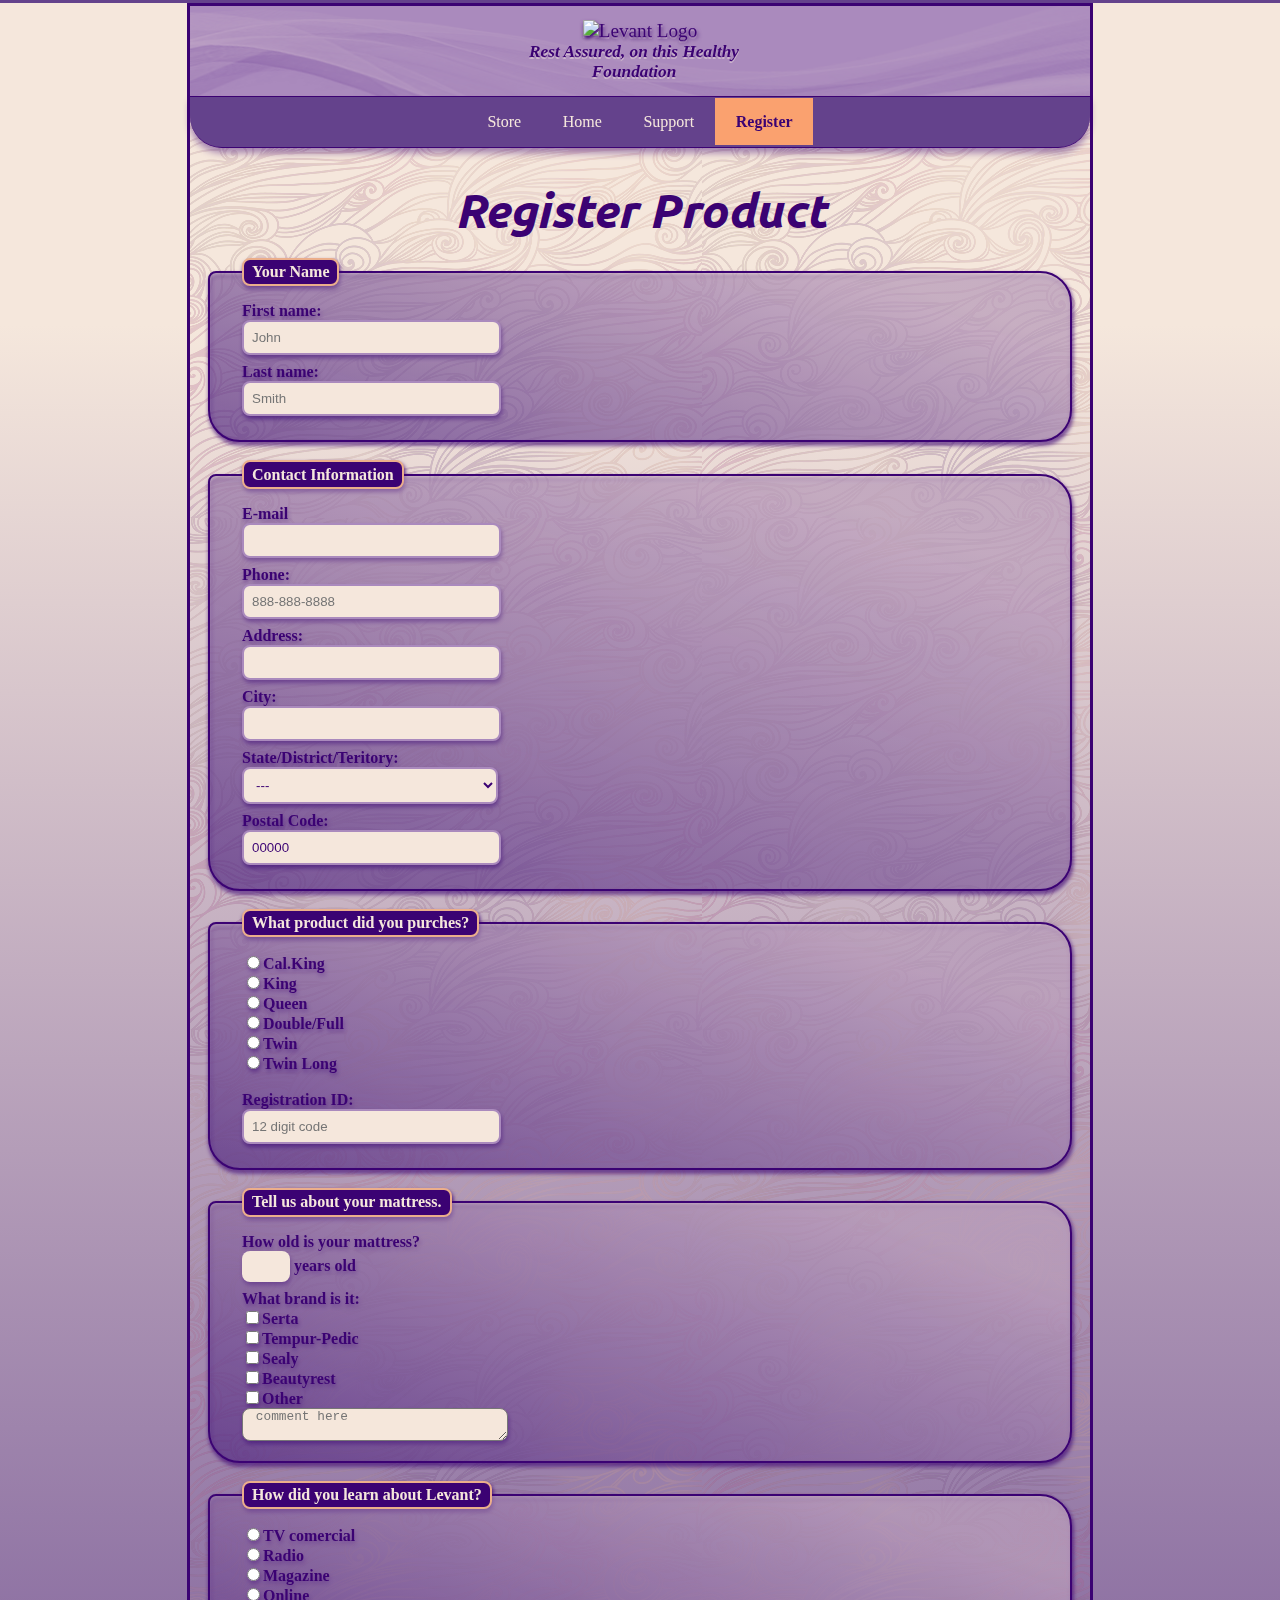
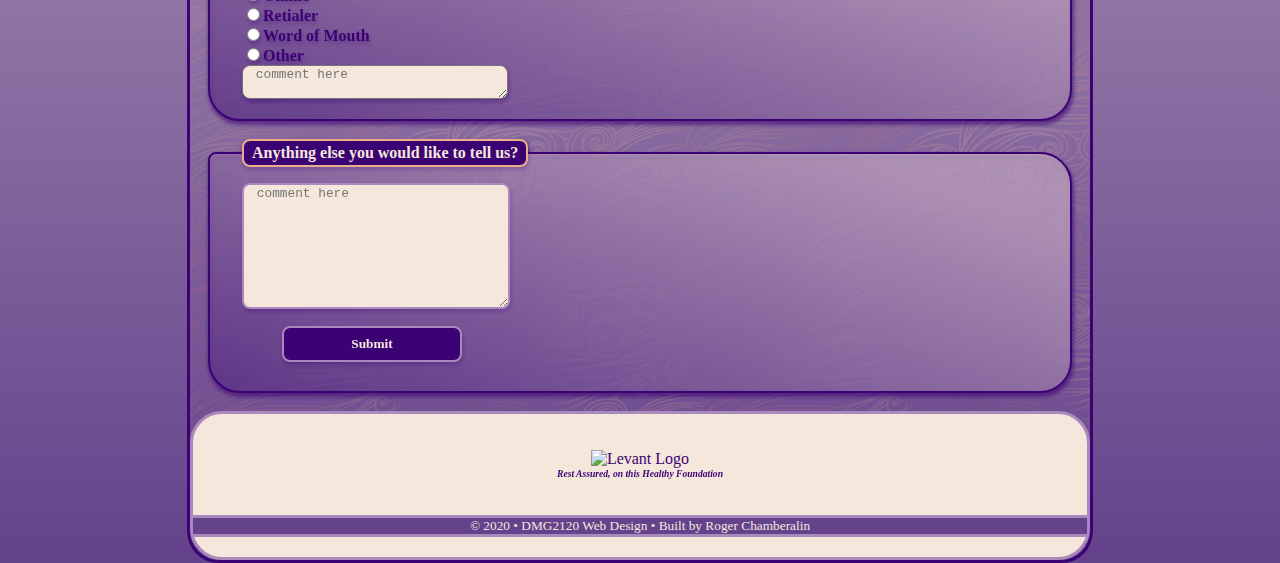
==== form.html @ ce56da01 "style unifing pass" ====
<!DOCTYPE html>
<html lang="en">
  <head>
    <link  rel="stylesheet" href="form.css" />
    <link
    href="https://fonts.googleapis.com/css2?family=Ubuntu:ital,wght@0,300;0,400;0,500;0,700;1,300;1,400;1,500;1,700&display=swap"
      href="https://fonts.googleapis.com/css?family=Source+Sans+Pro&display=swap"
      rel="stylesheet"
  />
    <meta charset="UTF-8" />
    <meta name="viewport" content="width=device-width, initial-scale=1.0" />
    <title>Register</title>
    
  </head>
  <body>
    <div id="wrapper">
    <!--Start of header-->
    <header>
      <figure class="levantLogo">
        <img
          src="http://dmg2120.americanzephyr.net/images/Levant_sm.png"
          alt="Levant Logo"
        />
        <figcaption class="logoCap">
          <i><b>Rest Assured, on this Healthy Foundation</b></i>
        </figcaption>
      </figure>
    </header>

     <!--Start of navigation-->
     <nav id="navbar">
      <ul class="mynav">
        <li>
          <a href="store.html">Store</a>
        </li>   
          <li>
            <a href="index.html">Home</a>
          </li> 
          <li>
            <a href="support.html">Support</a>
          </li>
          <li class="active">
            <a href="form.html">Register</a>
          </li>   
      </ul>
      <div class="keepOpen"></div>
  </nav>
    <!--Start of main content-->
    <main>
      <!--Feilds-->
      <h1>Register Product</h1>
      <form
        class="userInfo"
        action="EmailForm.php"
        method="POST"
        enctype="multipart/form-data"
        name="levantForm"
      >
        <!--Feild set1 user name-->
        <fieldset>
          <legend>Your Name</legend>
          <label>
            <span> First name: </span>
            <input
              class="feild"
              name="first"
              value=""
              type="text"
              placeholder="John"
              required
          /></label>

          <label>
            <span class="spanLower"> Last name: </span>
            <input
              class="feild"
              name="last"
              value=""
              type="text"
              placeholder="Smith"
              required
          /></label>
        </fieldset>
        <!--Feild set1 user contact info-->
        <fieldset>
          <legend>Contact Information</legend>
          
          <label>
            <span>E-mail</span>
            <input class="feild" type="email" name="email" value="" required
          /></label>

          <label>
            <span class="spanLower">Phone:</span>
            <input
              class="feild"
              type="tel"
              name="telephone"
              value=""
              placeholder="888-888-8888"
              required
          /></label>
          <label>
            <span class="spanLower">Address:</span>
            <input class="feild" type="text" name="address" value="" required
          /></label>
       
          <label>
            <span class="spanLower">City:</span>
            <input class="feild" type="text" name="city" value=""
          /></label>
          <label> <span class="spanLower">State/District/Teritory:</span>
          <select id="state" name="state"
            ><option value="---">---</option
            ><option value="AL">Alabama</option
            ><option value="AK">Alaska</option
            ><option value="AZ">Arizona</option
            ><option value="AR">Arkansas</option
            ><option value="CA">California</option
            ><option value="CO">Colorado</option
            ><option value="CT">Connecticut</option
            ><option value="DE">Delaware</option
            ><option value="DC">District of Columbia</option
            ><option value="FL">Florida</option
            ><option value="GA">Georgia</option
            ><option value="GU">Guam</option
            ><option value="HI">Hawaii</option
            ><option value="ID">Idaho</option
            ><option value="IL">Illinois</option
            ><option value="IN">Indiana</option
            ><option value="IA">Iowa</option
            ><option value="KS">Kansas</option
            ><option value="KY">Kentucky</option
            ><option value="LA">Louisiana</option
            ><option value="ME">Maine</option
            ><option value="MD">Maryland</option
            ><option value="MA">Massachusetts</option
            ><option value="MI">Michigan</option
              ><option value="FM">Micronesia</option
            ><option value="MN">Minnesota</option
            ><option value="MS">Mississippi</option
            ><option value="MO">Missouri</option
            ><option value="MT">Montana</option
            ><option value="NE">Nebraska</option
            ><option value="NV">Nevada</option
            ><option value="NH">New Hampshire</option
            ><option value="NJ">New Jersey</option
            ><option value="NM">New Mexico</option
            ><option value="NY">New York</option
            ><option value="NC">North Carolina</option
            ><option value="ND">North Dakota</option
            ><option value="MP">Northern Marianas Islands</option
            ><option value="OH">Ohio</option
            ><option value="OK">Oklahoma</option
            ><option value="OR">Oregon</option
              ><option value="PW">Palau</option
            ><option value="PA">Pennsylvania</option
            ><option value="PR">Puerto Rico</option
            ><option value="RI">Rhode Island</option
            ><option value="SC">South Carolina</option
            ><option value="SD">South Dakota</option
            ><option value="TN">Tennessee</option
            ><option value="TX">Texas</option
            ><option value="UT">Utah</option
            ><option value="VT">Vermont</option
            ><option value="VA">Virginia</option
            ><option value="VI">Virgin Islands</option
            ><option value="WA">Washington</option
            ><option value="WV">West Virginia</option
            ><option value="WI">Wisconsin</option
            ><option value="WY">Wyoming</option></select
          >
        </label>

          <label>
            <span>Postal Code: </span
            ><input
              class="feild"
              type="text"
              name="name"
              value="00000"
              pattern="[0-9]{5}"
              maxLength="5"   
              >
          </label>
        
        </fieldset>

        <fieldset>
          <legend>What product did you purches?</legend>
          
          <div class="sku">
          <label
            ><input type="radio" name="lev" value="CK" />Cal.King</label
          >
          <label
            ><input type="radio" name="lev" value="K" />King</label
          >
          <label
            ><input type="radio" name="lev" value="Q" />Queen</label
          >
          <label
            ><input type="radio" name="lev" value="D" />Double/Full</label
          >
          <label
            ><input type="radio" name="lev" value="T" />Twin</label
          >
          <label
            ><input type="radio" name="lev" value="TL" />Twin Long</label
          >
        </div> <br>
        <label>
          <span class="spanLower">Registration ID:</span>
          <input class="feild" type="text" name="PID" value="" placeholder="12 digit code"
          required
          pattern="[0-9a-z]{12}"
          maxLength="12"
        /></label>
      </fieldset>

        <fieldset>
          <legend>Tell us about your mattress.</legend>
          <label>
            <span>How old is your mattress?</span>
            <input class="feildCount" type="number" name="age" value=""
          /> years old</label>
          <span>What brand is it:</span>
          <label
            ><input type="checkbox" name="mattress" value="serta" />Serta</label
          >
          <label
            ><input type="checkbox" name="mattress" value="tempur" />Tempur-Pedic</label
          >
          <label
            ><input type="checkbox" name="mattress" value="sealy" />Sealy</label
          >
          <label
            ><input type="checkbox" name="mattress" value="beauty" />Beautyrest</label
          >
          <label
            ><input type="checkbox" name="mattress" value="other" />Other</label
          >
          <textarea class="verbose1" name="comments" maxLength="50" placeholder="comment here"></textarea>
        </fieldset>

        <!--Radio buttons-->

        <fieldset>
          <legend>How did you learn about Levant?</legend>
          <label
            ><input type="radio" name="source" value="TV" />TV comercial
          </label>
          <label
            ><input type="radio" name="source" value="Radio" />Radio
          </label>
          <label
            ><input type="radio" name="source" value="Mag" />Magazine
          </label>
          <label
            ><input type="radio" name="source" value="web" />Online
          </label>
          <label
            ><input type="radio" name="source" value="retail" />Retialer
          </label>
          <label
            ><input type="radio" name="source" value="WOM" />Word of Mouth
          </label>
          <label
            ><input  type="radio" name="source" value="oth" />Other
          </label>
          <textarea class="verbose1" name="comments" maxLength="50" placeholder="comment here"></textarea>
        </fieldset>
<!--comments/submit-->
        <fieldset>
          <legend>Anything else you would like to tell us?</legend>
  
          <textarea class="verbose2" name="comments" maxLength="500" placeholder="comment here"></textarea>
        <div>
           <input class="sendButton" type="submit" name="send email" value="Submit"/>
        </div>
        </fieldset>

        <!--Hidden Input-->
        <input type="hidden" name="website1" value="americanzephyr" />
        <input type="hidden" name="redirect" value="index.html" />
      
      </form>
    </main>
    <!--Start of footer-->
    <footer>
      <figure>
        <img
          class="footLogoStyle"
          src="http://dmg2120.americanzephyr.net/images/Levant_sm.png"
          alt="Levant Logo"
        />
        <figcaption class=tagLine>
          <i><b>Rest Assured, on this Healthy Foundation</b></i>
        </figcaption>
      </figure>
      <h3> &copy; 2020 &bull; DMG2120 Web Design &bull; Built by Roger Chamberalin </h3>
    </footer>
    </div>
  </body>
  
  </html>
---- form.css ----
/* style guide 
Colors
-Principal colors- #F5E7DC, #aa8abd, #3B0273
-Dropshadow- #F5E7DC75
-Active state- #FAA16F
-hyperlink- blue
-Font family- 'Source Sans Pro' 
*/

body,
h1,
h2,
h3,
h4,
h5,
h6,
dl {
  max-width: 100%;
  padding: 0;
  margin: 0;
  font-family: "Source Sans Pro";
  color: #3b0273;
}

/*Header elements*/

header {
  display: flex;
  justify-content: center;
  background-color: #aa8abd;
  background-image: url(images/airFlow.png);
  background-repeat: no-repeat;
  border-bottom: 1px solid #3b0273;
}
h1 {
  color: #3b0273;
  text-align: center;
  margin-top: 2rem;
  font-size: 3rem;
  font-family: 'Ubuntu', sans-serif;
  font-weight: 700;
  font-style: italic;
}

figure {
  text-align: center;
}
body {
  background-image: linear-gradient(0deg, #64428c 0%, #f5e7dc 85%);
  border-top: 3px solid #64428c;
}

#wrapper {
  max-width: 900px;
  margin: 0 auto;
  background-image: url(images/windTile4.png);
  background-repeat: repeat;
  border-radius: 0rem 0rem 2rem 2rem;
  border: solid 3px #3b0273;
}

.levantLogo {
  margin: 14px;
  font-size: 120%;
  filter: drop-shadow(0.5mm 1mm 0.6mm #3b0273);
  text-align: center;
  color: #3b0273;
  filter: drop-shadow(0.2mm 0.6mm 0.2mm #f5e7dc75);
}
.levantLogo img {
  width: 100%;
  filter: drop-shadow(0.5mm 1mm 0.6mm #3b0273);
}
.logoCap {
  font-size: 90%;
  padding-right: 4%;
}
/* Nav elements */
#navbar {
  height: 100%;
  display: flex;
  justify-content: center;
  background-color: #64428c;
  border-bottom: 1px solid #3b0273;
  font-family: "Verdana";
  border-radius: 0rem 0rem 2rem 2rem;
  filter: drop-shadow(0 1.5mm 1mm #3b027370);
}
.mynav {
  padding: 0;
  display: flex;
  flex-direction: row;
  list-style-type: none;
  font-family: "Verdana";
}

.mynav a {
  color: #f5e7dc;
  font-weight: 500;
  padding: 15px 1.3rem;
  text-decoration: none;
}
.active a {
  background-color: #faa16f;
  color: #3b0273;
  font-weight: 600;
  transition: 0.4s;
}

#navbar a:hover {
  background-color: #aa8abd;
  transition: 0.4s;
  font-weight: 600;
}
a:hover {
  color: #3b0273;
  transition: color, 0.4s;
}

/*feildset elements*/
form.userInfo fieldset {
  color: #3b0273;
  border: 2px solid #3b0273;
  border-radius: 0.5rem 2rem 2rem 2rem;
  padding: 1rem 2rem;
  margin: 2%;
  background-image: linear-gradient(20deg, #64428c75 0%, #f5e7dc85 85%);
  font-family: "Verdana";
  font-weight: bold;
  filter: drop-shadow(0.5mm 1mm 0.6mm #3b0273);
}

form.userInfo legend {
  font-family: "Verdana";
  font-size: 1rem;
  font-weight: bold;
  color: #f5e7dc;
  background-color: #3b0273;
  border-radius: 0.5rem;
  padding: 0.2rem 0.5rem;
  border: solid 2px #ebae8b;
}

form.userInfo label {
  display: block;
}

form.userInfo span {
  display: block;
}

#state {
  margin-bottom: 0.5rem;
  background-color: #f5e7dc;
  width: 32.2%;
  min-width: 196px;
  color: #3b0273;
  border: none;
  padding: 0.5rem;
  border-radius: 0.5rem;
  border: solid 2px #aa8abd;
}

form.userInfo .feild {
  margin-bottom: 0.5rem;
  background-color: #f5e7dc;
  width: 30%;
  min-width: 180px;
  color: #3b0273;
  border: none;
  padding: 0.5rem;
  border-radius: 0.5rem;
  border: solid 2px #aa8abd;
}

form.userInfo .feildCount {
  margin-bottom: 0.5rem;
  max-width: 2rem;
  background-color: #f5e7dc;
  color: #3b0273;
  border: none;
  padding: 0.5rem;
  border-radius: 0.5rem;
}

h4 {
  padding-left: 6%;
  font-family: "Verdana";
  font-size: 0.5em;
}

textarea.verbose1 {
  /* all: unset; */
  color: #3b0273;
  width: 30%;
  min-width: 180px;
  height: 30px;
  font-size: 0.8rem;
  border-radius: 0.5rem;
  padding: 0.05rem 0.8rem;
  background-color: #f5e7db;
}

textarea.verbose2 {
  /* all: unset; */
  color: #3b0273;
  width: 30%;
  min-width: 180px;
  height: 120px;
  font-size: 0.8rem;
  border-radius: 0.5rem;
  padding: 0.05rem 0.8rem;
  background-color: #f5e7db;
  border: solid 2px #aa8abd;
}

/* Footer Styling */
footer {
  background-color: #f5e7dc;
  border: 3px solid #aa8abd;
  padding-bottom: 20px;
  border-radius: 2rem 2rem 2rem 2rem;
}

h3 {
  display: flex;
  justify-content: center;
  font-size: 10pt;
  font-weight: 100;
  background-color: #64428c;
  color: #f5e7dc;
  border-top: solid 3px #aa8abd;
  border-bottom: solid 3px #aa8abd;
}
figure {
  text-align: center;
  
  
}
.footLogoStyle {
  max-width: 300px;
  padding-top: 20px;
  
}
.tagLine {
  font-size: 0.6rem;
  text-align: center;
  padding-bottom: 20px;
  color: #3b0273;
  filter: drop-shadow(0.2mm 0.6mm 0.2mm #f5e7dc75);
}

/* Send Button */
.sendButton {
  margin: .8rem .8rem .8rem 2.5rem;
  background-color: #3b0273;
  width: 20%;
  min-width: 180px;
  color: #f5e7dc;
  border: none;
  padding: 0.5rem;
  border-radius: 0.5rem;
  border: solid 2px #aa8abd;
  font-family: "Verdana";
  font-weight: bold;
}
.sendButton:active {
  background-color: #faa16f;
  color: #3b0273;
  font-weight: 600;
  transition: 0.4s;
}
.sendButton:hover {
  background-color: #aa8abd;
  color: #3b0273;
  border: solid 2px #3b0273;
  {
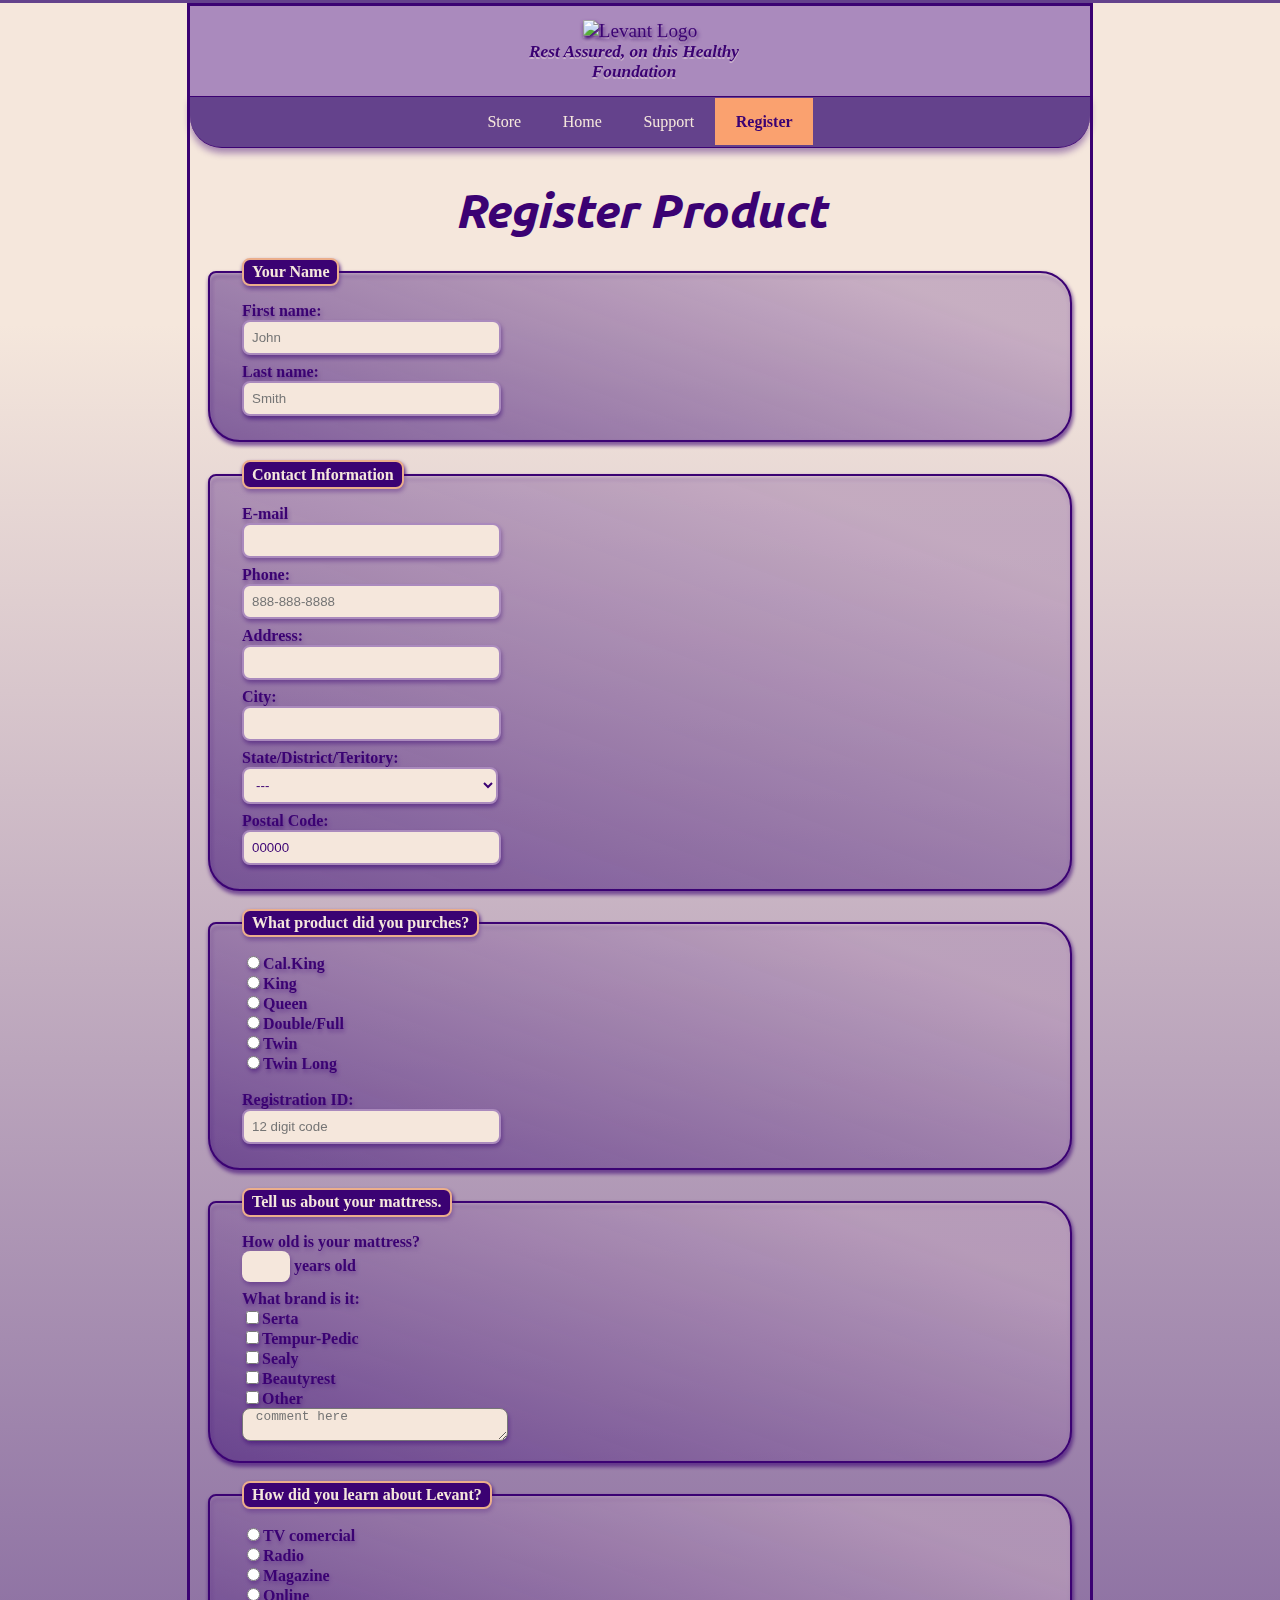
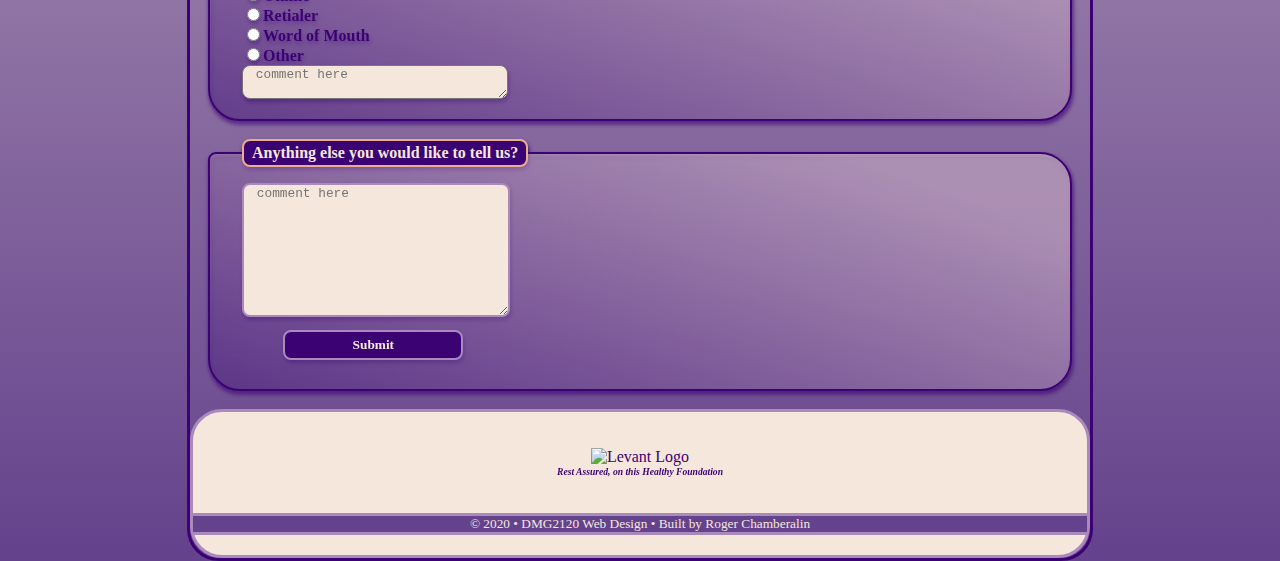
==== commit fe510b57: "more tuning o forms css" ====
--- a/form.html
+++ b/form.html
@@ -273,11 +273,14 @@
 <!--comments/submit-->
         <fieldset>
           <legend>Anything else you would like to tell us?</legend>
-  
-          <textarea class="verbose2" name="comments" maxLength="500" placeholder="comment here"></textarea>
-        <div>
-           <input class="sendButton" type="submit" name="send email" value="Submit"/>
-        </div>
+  <div class="feedback">
+    <figure class="comments">
+        <textarea class="verbose2" name="comments" maxLength="500" placeholder="comment here"></textarea>
+      <figcaption class="submit">
+        <input class="sendButton" type="submit" name="send email" value="Submit"/>
+      </figcaption>
+    </figure>
+  </div>
         </fieldset>
 
         <!--Hidden Input-->
@@ -294,7 +297,7 @@
           src="http://dmg2120.americanzephyr.net/images/Levant_sm.png"
           alt="Levant Logo"
         />
-        <figcaption class=tagLine>
+        <figcaption class="tagLine">
           <i><b>Rest Assured, on this Healthy Foundation</b></i>
         </figcaption>
       </figure>
--- a/form.css
+++ b/form.css
@@ -28,7 +28,7 @@
   display: flex;
   justify-content: center;
   background-color: #aa8abd;
-  background-image: url(images/airFlow.png);
+  background-image: url(http://dmg2120.americanzephyr.net/images/airFlow.png);
   background-repeat: no-repeat;
   border-bottom: 1px solid #3b0273;
 }
@@ -53,7 +53,7 @@
 #wrapper {
   max-width: 900px;
   margin: 0 auto;
-  background-image: url(images/windTile4.png);
+  background-image: url(http://dmg2120.americanzephyr.net/images/windTile4.png);
   background-repeat: repeat;
   border-radius: 0rem 0rem 2rem 2rem;
   border: solid 3px #3b0273;
@@ -204,9 +204,9 @@
 textarea.verbose2 {
   /* all: unset; */
   color: #3b0273;
-  width: 30%;
-  min-width: 180px;
-  height: 120px;
+  width: 100%;
+  min-width: 180px;
+  height: 128px;;
   font-size: 0.8rem;
   border-radius: 0.5rem;
   padding: 0.05rem 0.8rem;
@@ -214,7 +214,55 @@
   border: solid 2px #aa8abd;
 }
 
+.feedback {
+  margin-left: 0;
+  padding: 0;
+  display: flex;
+  justify-content: start;
+}
+.comments {
+  margin: 0;
+  padding: 0;
+  width: 30%;
+  display: flex;
+  flex-direction: column;
+  justify-content: center;
+}
+ .submit {
+  margin: 0;
+  padding: 0;
+  width: 110%;
+ }
+
+/* Send Button */
+.sendButton {
+  margin: .8rem 0 .8rem 0;
+  background-color: #3b0273;
+  width: 20%;
+  height: 30px;
+  min-width: 180px;
+  color: #f5e7dc;
+  border: none;
+  
+  border-radius: 0.5rem;
+  border: solid 2px #aa8abd;
+  font-family: "Verdana";
+  font-weight: bold;
+}
+.sendButton:active {
+  background-color: #faa16f;
+  color: #3b0273;
+  font-weight: 600;
+  transition: 0.4s;
+}
+.sendButton:hover {
+  background-color: #aa8abd;
+  color: #3b0273;
+  border: solid 2px #3b0273;
+}
+
 /* Footer Styling */
+
 footer {
   background-color: #f5e7dc;
   border: 3px solid #aa8abd;
@@ -232,10 +280,9 @@
   border-top: solid 3px #aa8abd;
   border-bottom: solid 3px #aa8abd;
 }
-figure {
-  text-align: center;
-  
-  
+
+.tagLine {
+  text-align: center;
 }
 .footLogoStyle {
   max-width: 300px;
@@ -250,28 +297,3 @@
   filter: drop-shadow(0.2mm 0.6mm 0.2mm #f5e7dc75);
 }
 
-/* Send Button */
-.sendButton {
-  margin: .8rem .8rem .8rem 2.5rem;
-  background-color: #3b0273;
-  width: 20%;
-  min-width: 180px;
-  color: #f5e7dc;
-  border: none;
-  padding: 0.5rem;
-  border-radius: 0.5rem;
-  border: solid 2px #aa8abd;
-  font-family: "Verdana";
-  font-weight: bold;
-}
-.sendButton:active {
-  background-color: #faa16f;
-  color: #3b0273;
-  font-weight: 600;
-  transition: 0.4s;
-}
-.sendButton:hover {
-  background-color: #aa8abd;
-  color: #3b0273;
-  border: solid 2px #3b0273;
-  {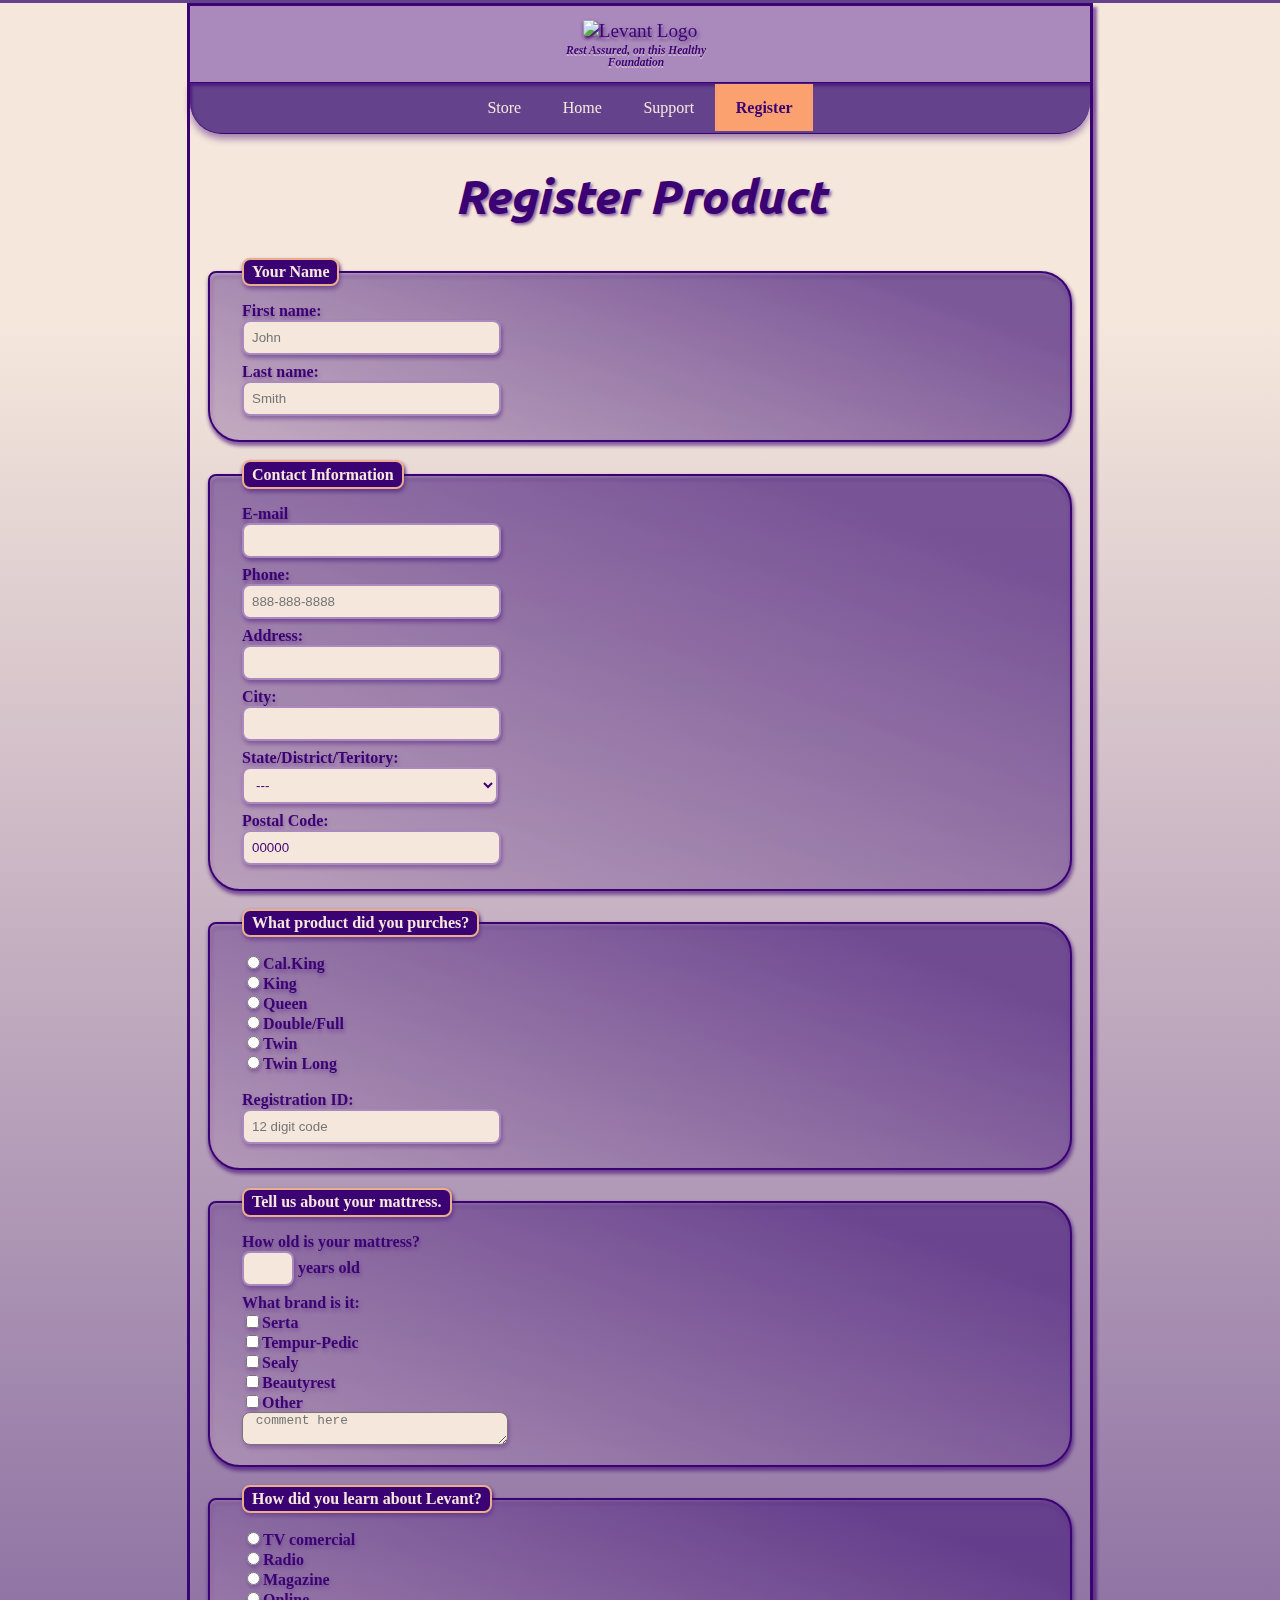
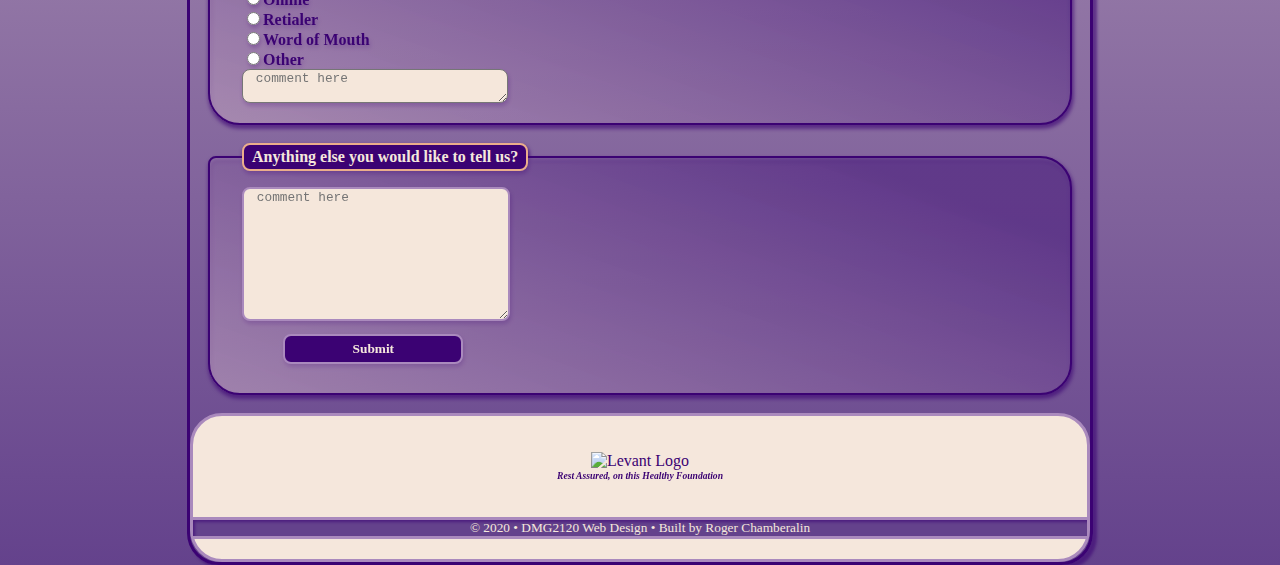
==== commit 88eda180: "styling pass for box shadows" ====
--- a/form.html
+++ b/form.html
@@ -221,7 +221,7 @@
         <fieldset>
           <legend>Tell us about your mattress.</legend>
           <label>
-            <span>How old is your mattress?</span>
+            <span class="matAge">How old is your mattress?</span>
             <input class="feildCount" type="number" name="age" value=""
           /> years old</label>
           <span>What brand is it:</span>
--- a/form.css
+++ b/form.css
@@ -35,11 +35,12 @@
 h1 {
   color: #3b0273;
   text-align: center;
-  margin-top: 2rem;
+  margin: 2rem;
   font-size: 3rem;
   font-family: 'Ubuntu', sans-serif;
   font-weight: 700;
   font-style: italic;
+  text-shadow: 2px 2px 3px #3b027390;
 }
 
 figure {
@@ -57,6 +58,7 @@
   background-repeat: repeat;
   border-radius: 0rem 0rem 2rem 2rem;
   border: solid 3px #3b0273;
+  box-shadow: 4px 4px 3px #3b027390;
 }
 
 .levantLogo {
@@ -72,8 +74,10 @@
   filter: drop-shadow(0.5mm 1mm 0.6mm #3b0273);
 }
 .logoCap {
-  font-size: 90%;
+  font-size: 60%;
   padding-right: 4%;
+  font-family: "Verdana";
+ padding-top: 2px;
 }
 /* Nav elements */
 #navbar {
@@ -85,7 +89,9 @@
   font-family: "Verdana";
   border-radius: 0rem 0rem 2rem 2rem;
   filter: drop-shadow(0 1.5mm 1mm #3b027370);
-}
+  box-shadow: 2px 3px 3px #3b027390 inset;
+}
+
 .mynav {
   padding: 0;
   display: flex;
@@ -124,7 +130,7 @@
   border-radius: 0.5rem 2rem 2rem 2rem;
   padding: 1rem 2rem;
   margin: 2%;
-  background-image: linear-gradient(20deg, #64428c75 0%, #f5e7dc85 85%);
+  background-image: linear-gradient(20deg, #f5e7dc75 0%, #64428c85 85%);
   font-family: "Verdana";
   font-weight: bold;
   filter: drop-shadow(0.5mm 1mm 0.6mm #3b0273);
@@ -139,6 +145,7 @@
   border-radius: 0.5rem;
   padding: 0.2rem 0.5rem;
   border: solid 2px #ebae8b;
+  
 }
 
 form.userInfo label {
@@ -148,12 +155,13 @@
 form.userInfo span {
   display: block;
 }
+
 
 #state {
   margin-bottom: 0.5rem;
   background-color: #f5e7dc;
   width: 32.2%;
-  min-width: 196px;
+  min-width: 200px;
   color: #3b0273;
   border: none;
   padding: 0.5rem;
@@ -181,7 +189,10 @@
   border: none;
   padding: 0.5rem;
   border-radius: 0.5rem;
-}
+  border: solid 2px #aa8abd;
+}
+
+.matAge 
 
 h4 {
   padding-left: 6%;
@@ -243,7 +254,6 @@
   min-width: 180px;
   color: #f5e7dc;
   border: none;
-  
   border-radius: 0.5rem;
   border: solid 2px #aa8abd;
   font-family: "Verdana";
@@ -279,6 +289,7 @@
   color: #f5e7dc;
   border-top: solid 3px #aa8abd;
   border-bottom: solid 3px #aa8abd;
+  box-shadow: 2px 2px 3px #3b027390 inset;
 }
 
 .tagLine {
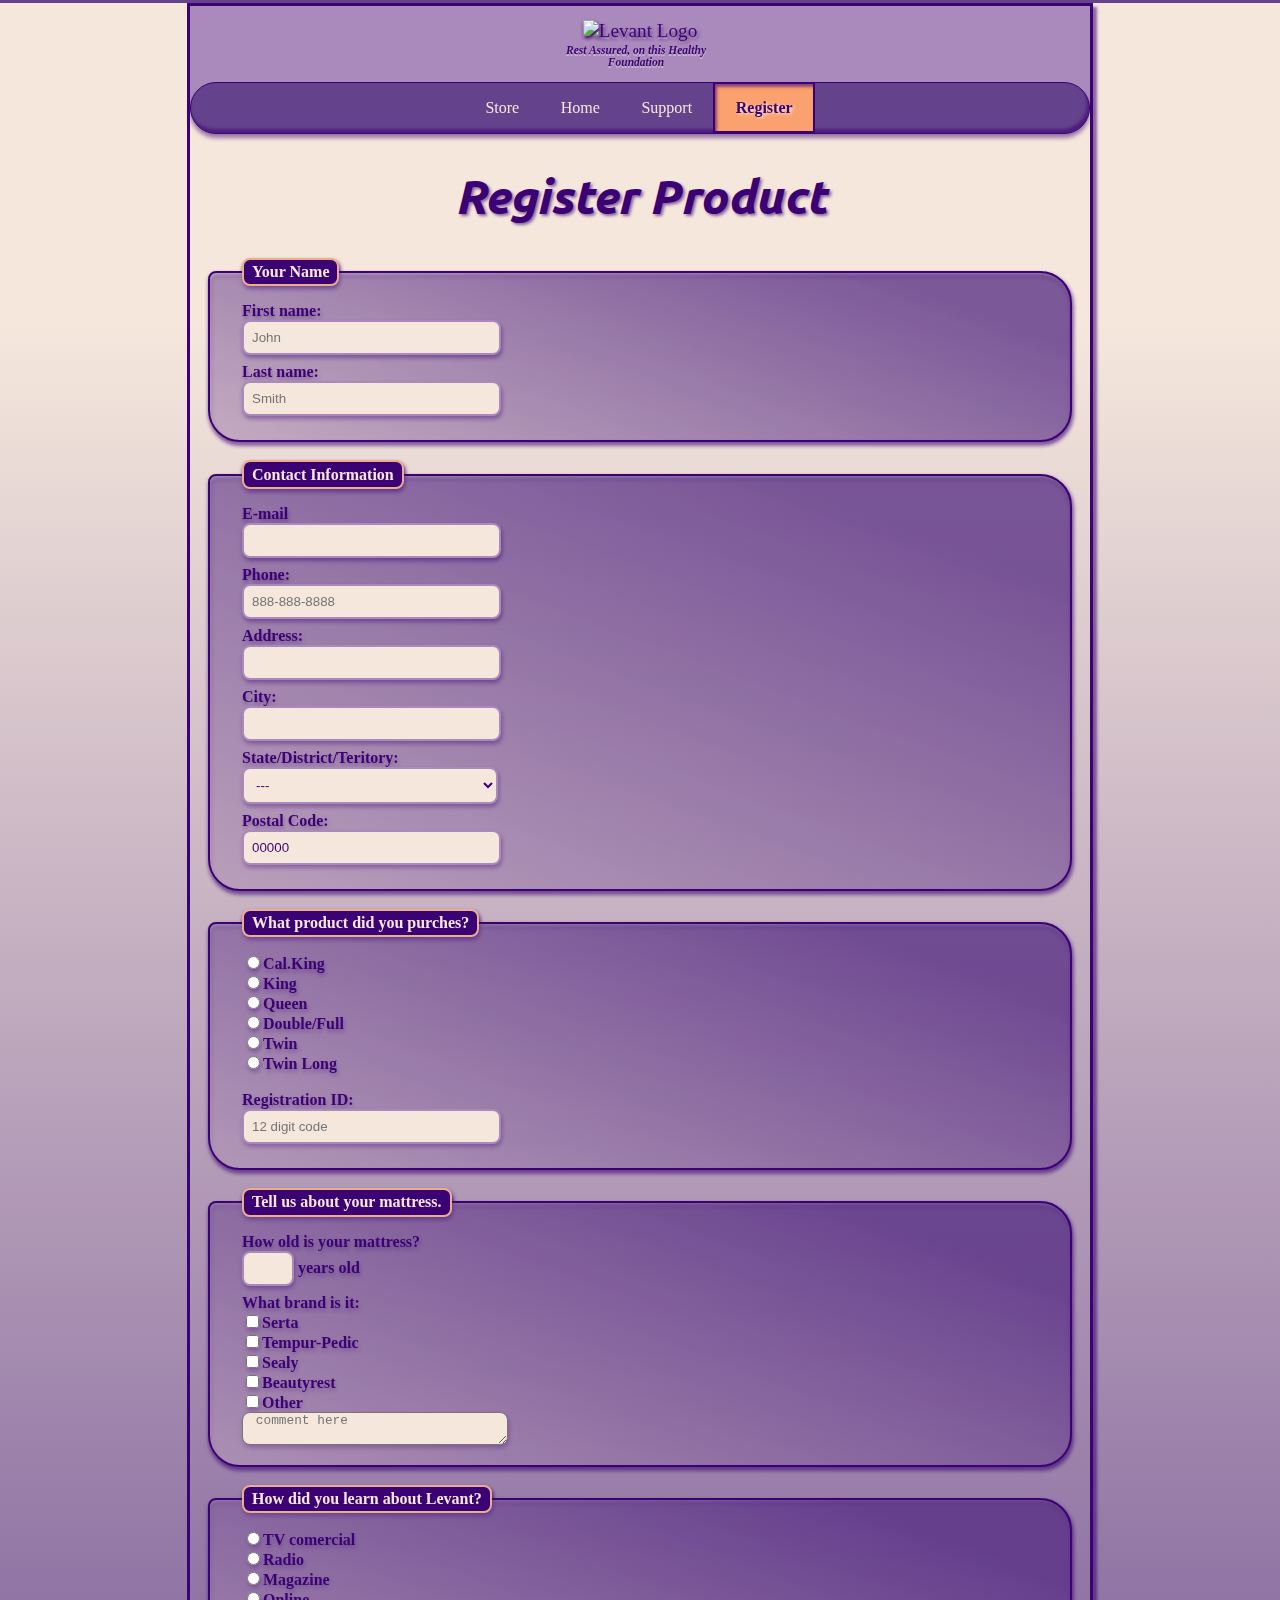
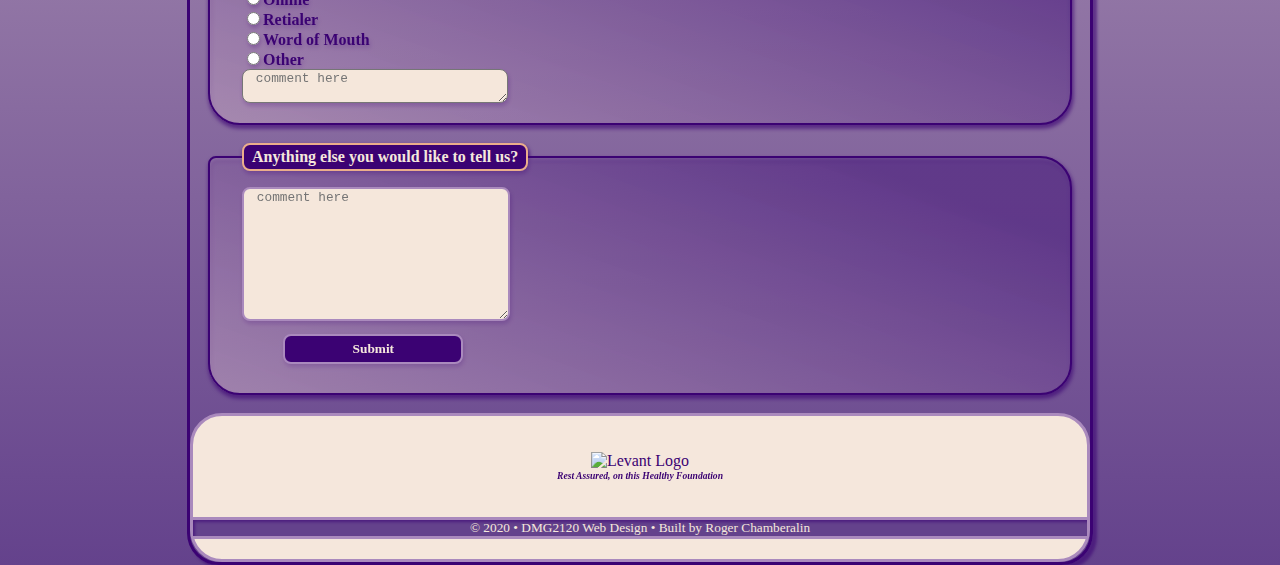
==== commit 553cebfa: "media select changes added to suite" ====
--- a/form.html
+++ b/form.html
@@ -14,6 +14,7 @@
   </head>
   <body>
     <div id="wrapper">
+      <div class="headCase">
     <!--Start of header-->
     <header>
       <figure class="levantLogo">
@@ -44,6 +45,7 @@
           </li>   
       </ul>
       <div class="keepOpen"></div>
+    </div>
   </nav>
     <!--Start of main content-->
     <main>
--- a/form.css
+++ b/form.css
@@ -30,7 +30,7 @@
   background-color: #aa8abd;
   background-image: url(http://dmg2120.americanzephyr.net/images/airFlow.png);
   background-repeat: no-repeat;
-  border-bottom: 1px solid #3b0273;
+ 
 }
 h1 {
   color: #3b0273;
@@ -79,50 +79,122 @@
   font-family: "Verdana";
  padding-top: 2px;
 }
-/* Nav elements */
-#navbar {
-  height: 100%;
-  display: flex;
-  justify-content: center;
-  background-color: #64428c;
-  border-bottom: 1px solid #3b0273;
-  font-family: "Verdana";
-  border-radius: 0rem 0rem 2rem 2rem;
-  filter: drop-shadow(0 1.5mm 1mm #3b027370);
-  box-shadow: 2px 3px 3px #3b027390 inset;
-}
-
-.mynav {
-  padding: 0;
-  display: flex;
-  flex-direction: row;
-  list-style-type: none;
-  font-family: "Verdana";
-}
-
-.mynav a {
-  color: #f5e7dc;
-  font-weight: 500;
-  padding: 15px 1.3rem;
-  text-decoration: none;
-}
-.active a {
-  background-color: #faa16f;
-  color: #3b0273;
-  font-weight: 600;
-  transition: 0.4s;
-}
-
-#navbar a:hover {
-  background-color: #aa8abd;
-  transition: 0.4s;
-  font-weight: 600;
-}
-a:hover {
-  color: #3b0273;
-  transition: color, 0.4s;
-}
-
+/* Phone Nav rules */
+@media screen and (max-width: 600px) {
+
+  .headCase {
+    background-color: #aa8abd;
+    border-radius: 0rem 0rem 2rem 2rem;
+    filter: drop-shadow(0 4px 2px #3b027380); 
+  }
+
+  #navbar {
+    background-color: #f5e7dc;
+    padding: 0.5rem 2%;
+    border-radius: 2rem 2rem 2rem 2rem;
+    border: solid 3px #3b0273;
+    box-shadow: 4px 3px 5px #3b027395 inset;
+  }
+
+ .mynav {
+    list-style-type: none;
+    padding: 0;
+  }
+
+ .mynav a {
+    border: solid 2px #aa8abd;
+    display: block;
+    padding: 0.5rem 5%;
+    background-color: #64428c;
+    margin: 0 .5rem .5rem .5rem;
+    border-radius: 0.8rem;
+    color: #f5e7dc;
+    font-weight: 500;
+    font-family: "Verdana";
+    text-decoration: none;
+    
+  }
+  .active a {
+    background-color: #faa16f;
+    color: #3b0273;
+    font-weight: 600;
+    transition: 0.4s;
+    box-shadow: 2px 3px 3px #3b0273 inset;
+    text-shadow: 2px 1px 3px #f5e7dc;
+  }
+
+  #navbar a:hover {
+    background-color: #aa8abd;
+    transition: 0.4s;
+    font-weight: 600;
+    box-shadow: 2px -3px 3px #3b027395 inset;
+    text-shadow: 2px 1px 3px #f5e7dc;
+  }
+  a:hover {
+    color: #3b0273;
+    transition: color, 0.4s;
+  }
+}
+/* End Phone Nav */
+
+/* Desktop Nav rules */
+@media screen and (min-width: 601px) {
+ 
+  .headCase {
+    background-color: #aa8abd;
+    border-radius: 0rem 0rem 2rem 2rem;
+  }
+ 
+  #navbar {
+    height: 100%;
+    display: flex;
+    justify-content: center;
+    background-color: #64428c;
+    border: 1px solid #3b0273;
+    font-family: "Verdana";
+    border-radius: 2rem 2rem 2rem 2rem;
+    filter: drop-shadow(0 4px 2px #3b027380);
+    box-shadow: -2px -4px 3px #3b027390 inset;
+  }
+
+  .mynav {
+    padding: 0;
+    display: flex;
+    flex-direction: row;
+    list-style-type: none;
+    font-family: "Verdana";
+  }
+
+  .mynav a {
+    color: #f5e7dc;
+    font-weight: 500;
+    padding: 15px 1.3rem;
+    text-decoration: none;
+  }
+  .active a {
+    background-color: #faa16f;
+    color: #3b0273;
+    font-weight: 600;
+    transition: 0.4s;
+    border: solid 2px #3b0273;
+    box-shadow: 2px 3px 3px #3b027395 inset;
+    text-shadow: 2px 1px 3px #f5e7dc;
+  }
+
+  #navbar a:hover {
+    background-color: #aa8abd;
+    transition: 0.4s;
+    font-weight: 600;
+    border: solid px #3b0273;
+    box-shadow: 2px -3px 3px #3b027395 inset;
+    text-shadow: 2px 1px 3px #f5e7dc;
+  }
+  a:hover {
+    color: #3b0273;
+    transition: color, 0.4s;
+  }
+}
+/*End Desktop Nav*/
 /*feildset elements*/
 form.userInfo fieldset {
   color: #3b0273;
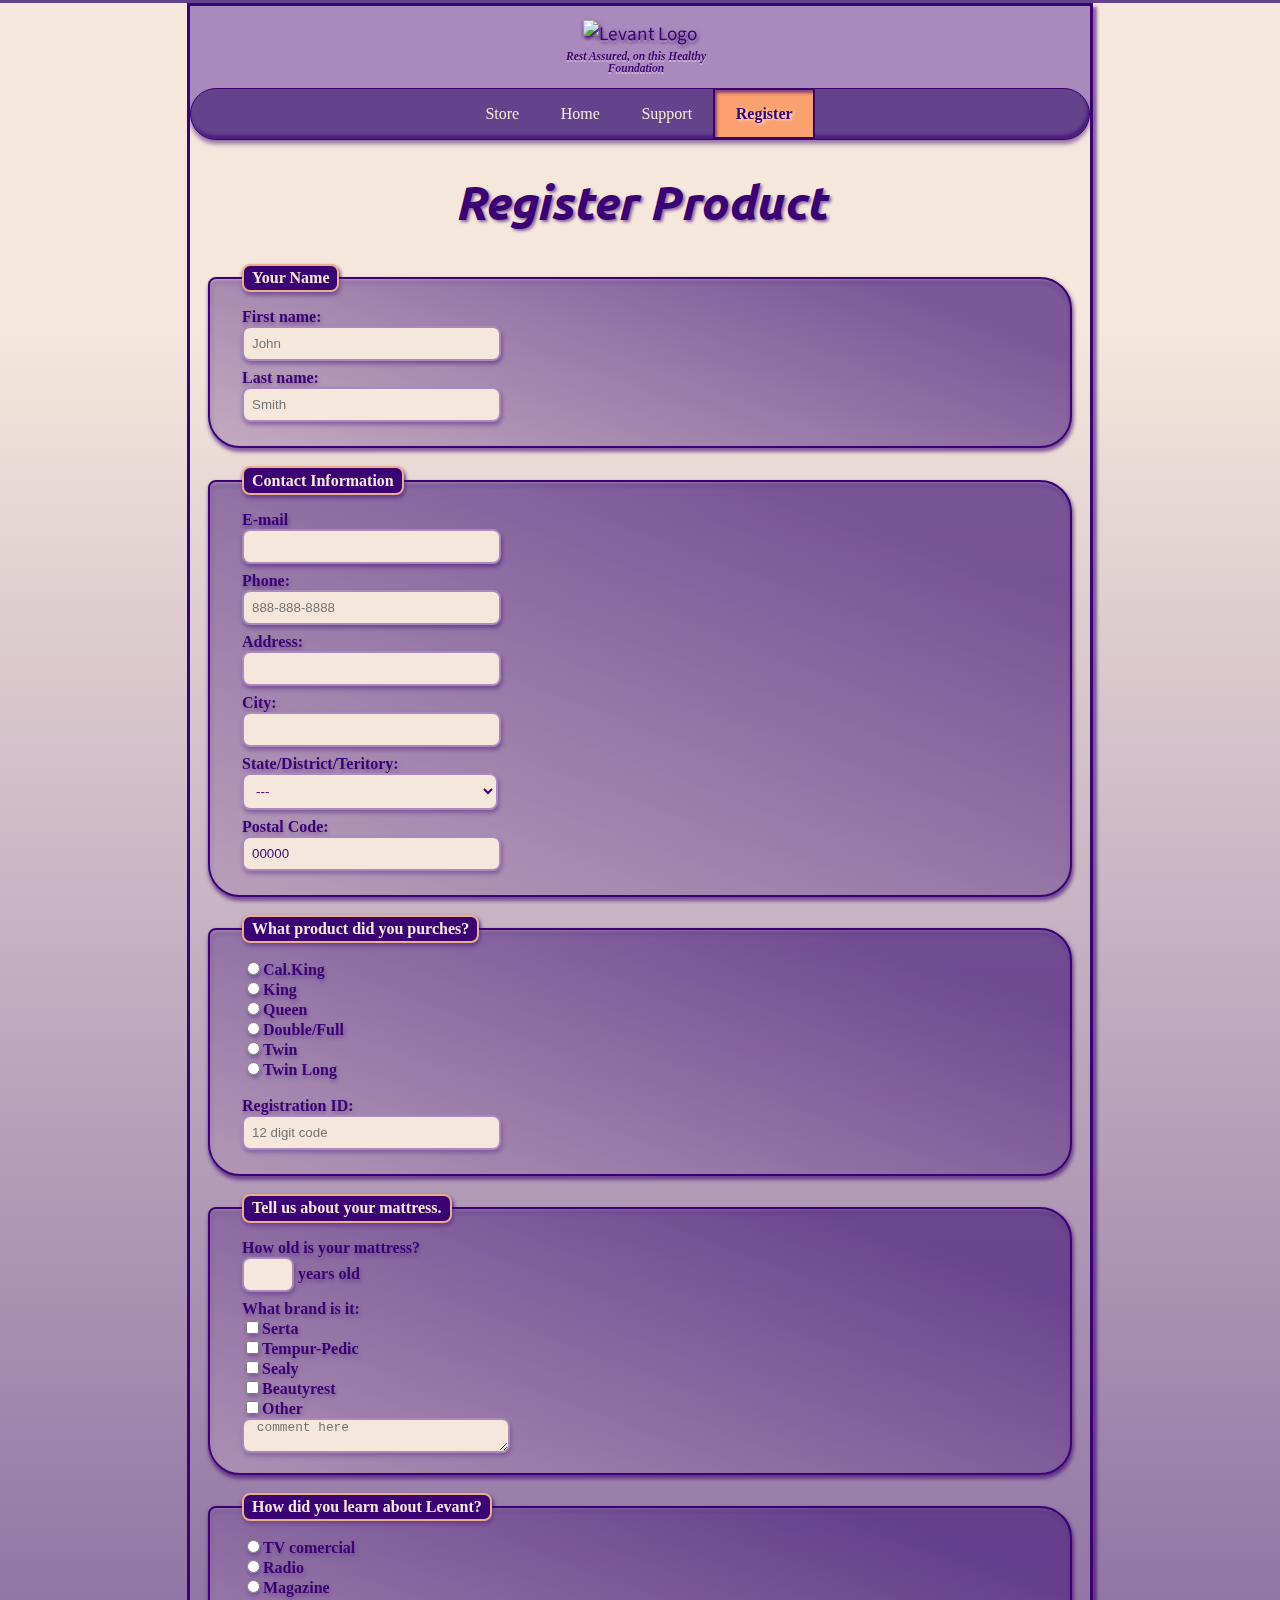
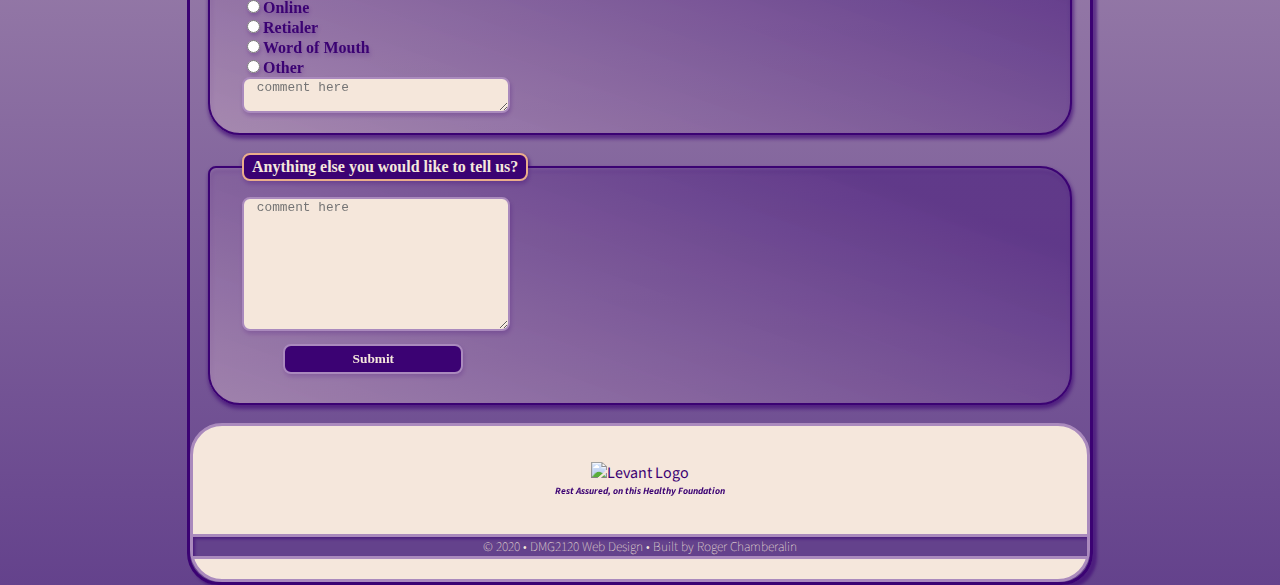
==== commit f818f254: "bug fix form Html" ====
--- a/form.html
+++ b/form.html
@@ -3,10 +3,9 @@
   <head>
     <link  rel="stylesheet" href="form.css" />
     <link
-    href="https://fonts.googleapis.com/css2?family=Ubuntu:ital,wght@0,300;0,400;0,500;0,700;1,300;1,400;1,500;1,700&display=swap"
-      href="https://fonts.googleapis.com/css?family=Source+Sans+Pro&display=swap"
-      rel="stylesheet"
-  />
+    href="https://fonts.googleapis.com/css?family=Source+Sans+Pro&display=swap" rel="stylesheet"/>
+    <link 
+     href="https://fonts.googleapis.com/css2?family=Ubuntu:ital,wght@0,300;0,400;0,500;0,700;1,300;1,400;1,500;1,700&display=swap" rel="stylesheet"/>
     <meta charset="UTF-8" />
     <meta name="viewport" content="width=device-width, initial-scale=1.0" />
     <title>Register</title>
@@ -45,8 +44,9 @@
           </li>   
       </ul>
       <div class="keepOpen"></div>
-    </div>
-  </nav>
+    </nav>
+  </div>
+  
     <!--Start of main content-->
     <main>
       <!--Feilds-->
--- a/form.css
+++ b/form.css
@@ -282,6 +282,7 @@
   border-radius: 0.5rem;
   padding: 0.05rem 0.8rem;
   background-color: #f5e7db;
+  border: solid 2px #aa8abd;
 }
 
 textarea.verbose2 {
@@ -302,6 +303,7 @@
   padding: 0;
   display: flex;
   justify-content: start;
+  
 }
 .comments {
   margin: 0;
@@ -315,6 +317,7 @@
   margin: 0;
   padding: 0;
   width: 110%;
+  
  }
 
 /* Send Button */
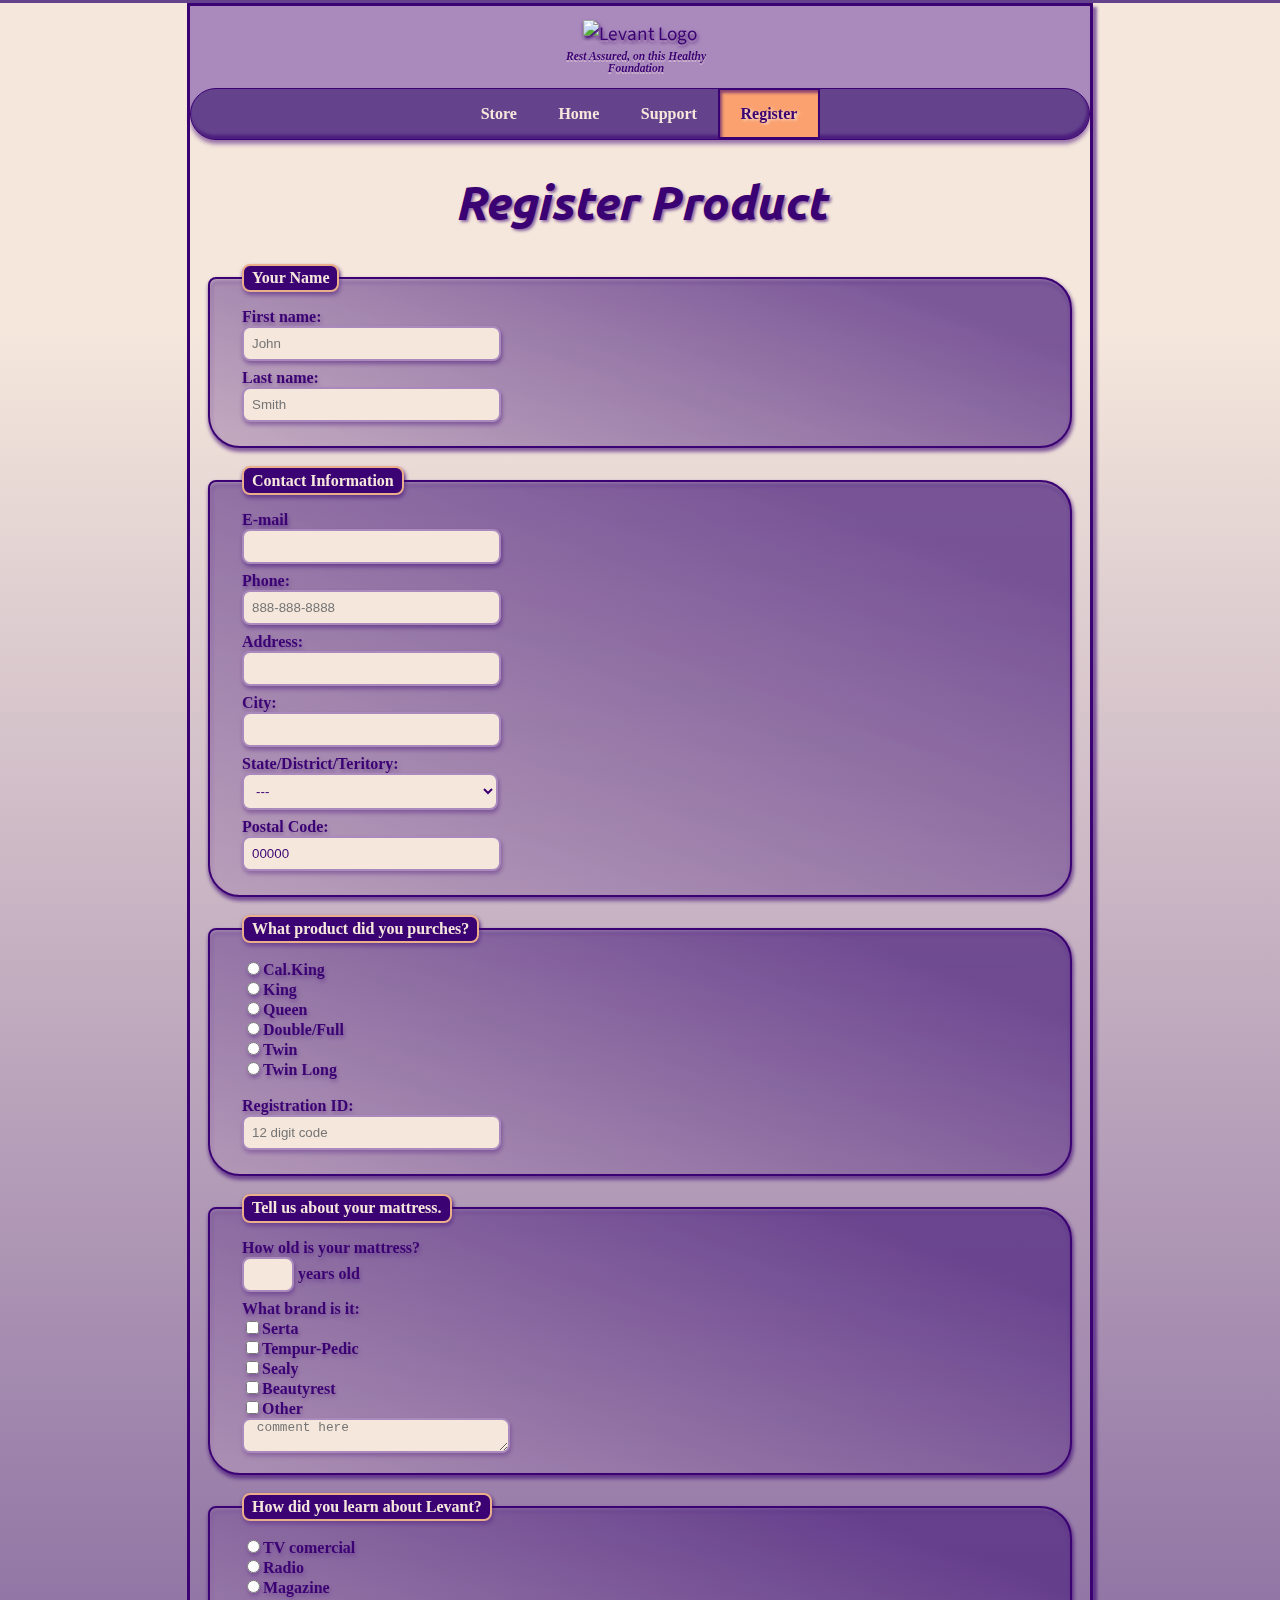
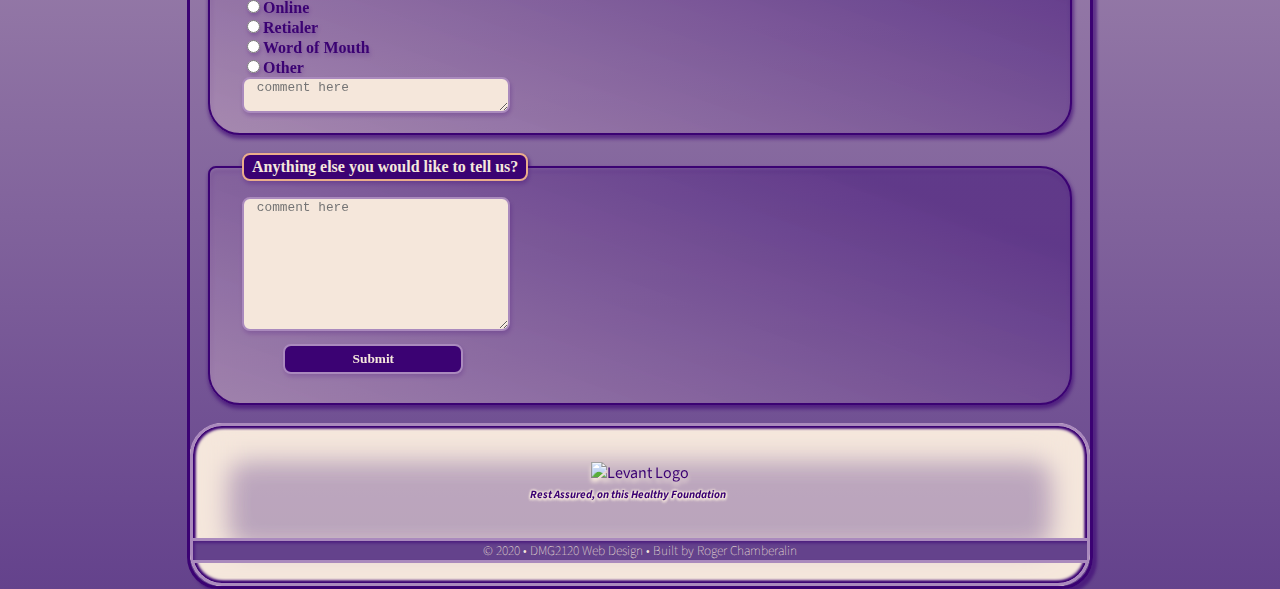
==== commit d3179326: "footer styling update on whole suite" ====
--- a/form.html
+++ b/form.html
@@ -292,6 +292,8 @@
       </form>
     </main>
     <!--Start of footer-->
+    <div id="bedPic">
+      <div class="bedfade">
     <footer>
       <figure>
         <img
@@ -305,7 +307,9 @@
       </figure>
       <h3> &copy; 2020 &bull; DMG2120 Web Design &bull; Built by Roger Chamberalin </h3>
     </footer>
-    </div>
+  </div>
+</div>
+</div>
   </body>
   
   </html>
--- a/form.css
+++ b/form.css
@@ -126,7 +126,7 @@
   #navbar a:hover {
     background-color: #aa8abd;
     transition: 0.4s;
-    font-weight: 600;
+    font-weight: 500;
     box-shadow: 2px -3px 3px #3b027395 inset;
     text-shadow: 2px 1px 3px #f5e7dc;
   }
@@ -167,7 +167,7 @@
 
   .mynav a {
     color: #f5e7dc;
-    font-weight: 500;
+    font-weight: bold;
     padding: 15px 1.3rem;
     text-decoration: none;
   }
@@ -184,8 +184,8 @@
   #navbar a:hover {
     background-color: #aa8abd;
     transition: 0.4s;
-    font-weight: 600;
-    border: solid px #3b0273;
+    font-weight: bold;
+    border: solid 1px #3b0273;
     box-shadow: 2px -3px 3px #3b027395 inset;
     text-shadow: 2px 1px 3px #f5e7dc;
   }
@@ -348,11 +348,29 @@
 
 /* Footer Styling */
 
+#bedPic {
+  background-image: url(http://dmg2120.americanzephyr.net/images/footboard.jpg);
+  border-radius: 2.1rem 2.1rem 2.1rem 2.1rem;
+}
+
+.bedfade {
+  background-color: #f5e7dc95;
+  border-radius: 2.1rem 2.1rem 2.1rem 2.1rem;
+  box-shadow: 
+ -30px -30px 30px #f5e7dc inset,
+  30px -30px 30px #f5e7dc inset,
+  -30px 30px 30px #f5e7dc inset,
+   30px 30px 30px #f5e7dc inset;
+}
 footer {
-  background-color: #f5e7dc;
   border: 3px solid #aa8abd;
   padding-bottom: 20px;
   border-radius: 2rem 2rem 2rem 2rem;
+  box-shadow: 
+ -2px -2px 3px #3b0273 inset,
+ 2px -2px 3px #3b0273 inset,
+  -2px 2px 3px #3b0273 inset,
+  2px 2px 3px #3b0273 inset;
 }
 
 h3 {
@@ -367,19 +385,23 @@
   box-shadow: 2px 2px 3px #3b027390 inset;
 }
 
-.tagLine {
-  text-align: center;
-}
+
 .footLogoStyle {
   max-width: 300px;
   padding-top: 20px;
-  
+  filter: drop-shadow(0 4px 2px #f5e7dc);
 }
 .tagLine {
-  font-size: 0.6rem;
+  font-size: 0.7rem;
   text-align: center;
-  padding-bottom: 20px;
+  padding: 3px 24px 20px 0;
   color: #3b0273;
   filter: drop-shadow(0.2mm 0.6mm 0.2mm #f5e7dc75);
-}
-
+  text-shadow: 
+  -1px -1px 2px #f5e7dc,
+  1px -1px 2px #f5e7dc,
+   -1px 1px 2px #f5e7dc,
+   1px 1px 2px #f5e7dc;
+}
+
+
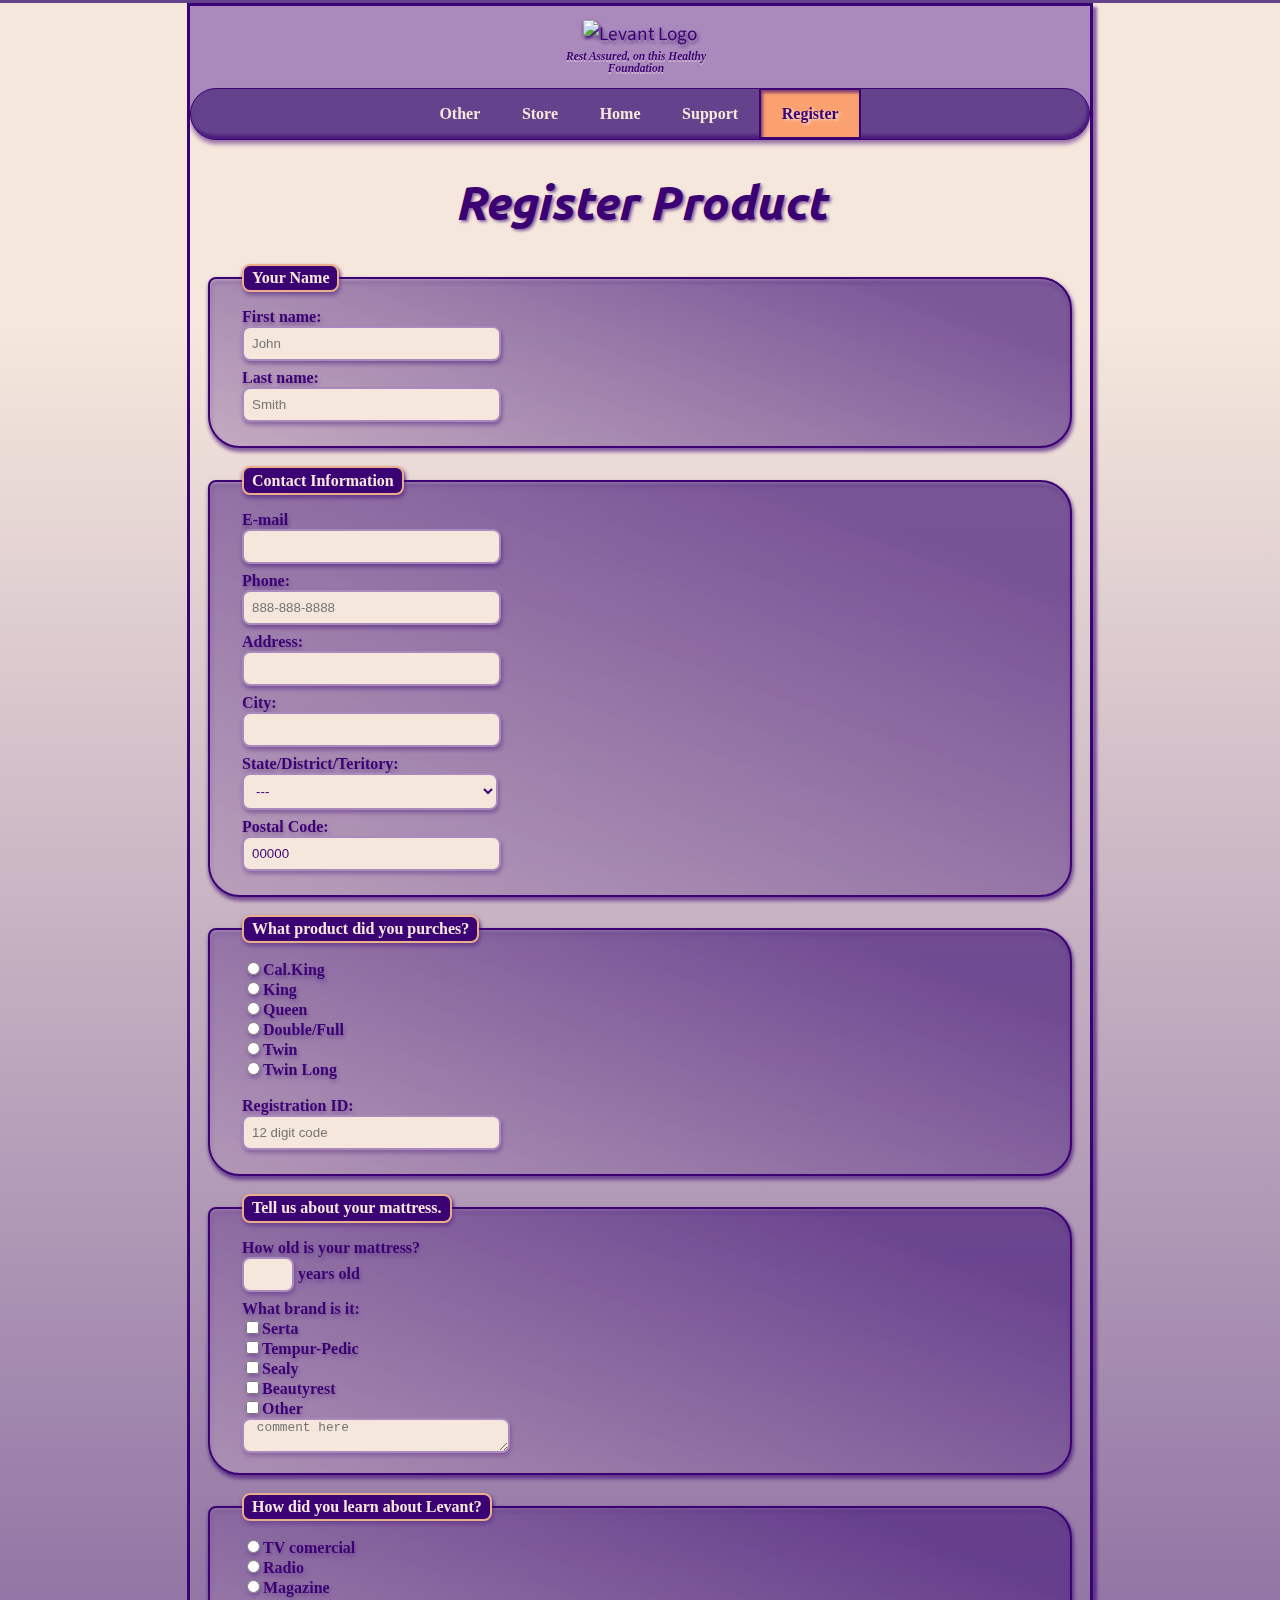
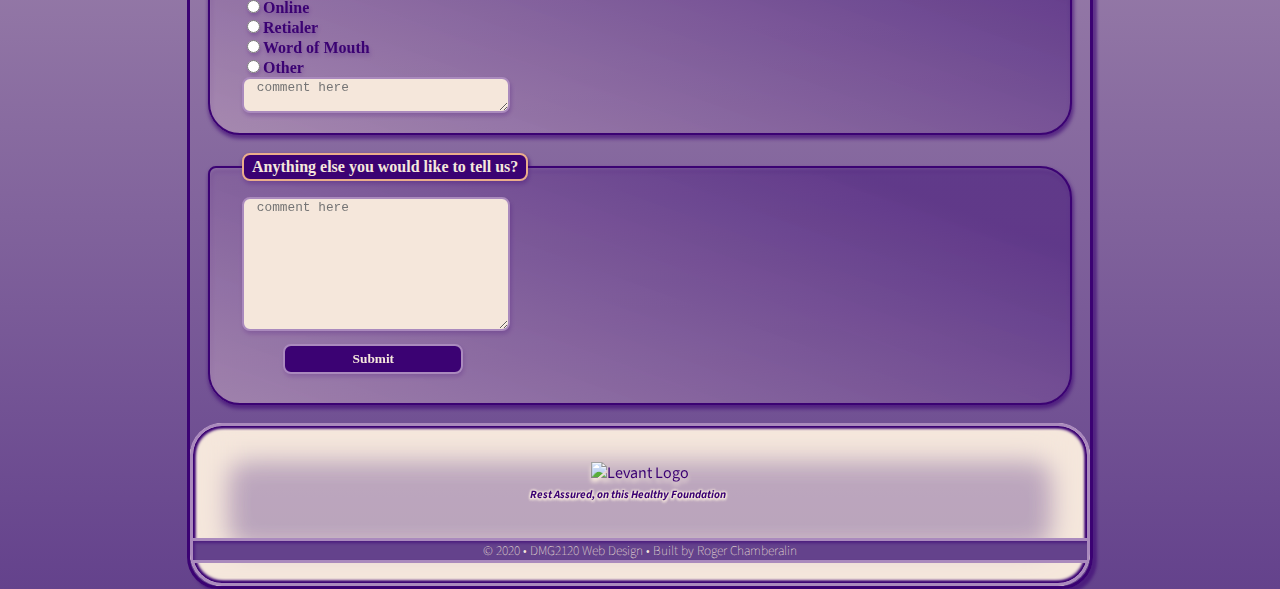
==== commit 2bc7e4ad: "other pages added" ====
--- a/form.html
+++ b/form.html
@@ -18,7 +18,7 @@
     <header>
       <figure class="levantLogo">
         <img
-          src="http://dmg2120.americanzephyr.net/images/Levant_sm.png"
+          src="http://dmg2120.americanzephyr.net/images/Levant.png"
           alt="Levant Logo"
         />
         <figcaption class="logoCap">
@@ -30,6 +30,9 @@
      <!--Start of navigation-->
      <nav id="navbar">
       <ul class="mynav">
+        <li>
+          <a href="other.html">Other</a>
+        </li>  
         <li>
           <a href="store.html">Store</a>
         </li>   
@@ -298,7 +301,7 @@
       <figure>
         <img
           class="footLogoStyle"
-          src="http://dmg2120.americanzephyr.net/images/Levant_sm.png"
+          src="http://dmg2120.americanzephyr.net/images/Levant.png"
           alt="Levant Logo"
         />
         <figcaption class="tagLine">
--- a/form.css
+++ b/form.css
@@ -109,7 +109,7 @@
     margin: 0 .5rem .5rem .5rem;
     border-radius: 0.8rem;
     color: #f5e7dc;
-    font-weight: 500;
+    font-weight: bold;
     font-family: "Verdana";
     text-decoration: none;
     
@@ -118,22 +118,20 @@
     background-color: #faa16f;
     color: #3b0273;
     font-weight: 600;
-    transition: 0.4s;
+    transition: 0.1s;
     box-shadow: 2px 3px 3px #3b0273 inset;
     text-shadow: 2px 1px 3px #f5e7dc;
   }
 
   #navbar a:hover {
     background-color: #aa8abd;
-    transition: 0.4s;
-    font-weight: 500;
-    box-shadow: 2px -3px 3px #3b027395 inset;
-    text-shadow: 2px 1px 3px #f5e7dc;
-  }
-  a:hover {
-    color: #3b0273;
-    transition: color, 0.4s;
-  }
+    transition: 0.2s;
+    font-weight: bold;
+    box-shadow: 1px -2px 2px #3b027395 inset;
+    text-shadow: 2px 1px 3px #3b0273;
+ 
+  }
+
 }
 /* End Phone Nav */
 
@@ -183,18 +181,15 @@
 
   #navbar a:hover {
     background-color: #aa8abd;
-    transition: 0.4s;
+    transition: 0.2s;
     font-weight: bold;
     border: solid 1px #3b0273;
     box-shadow: 2px -3px 3px #3b027395 inset;
-    text-shadow: 2px 1px 3px #f5e7dc;
-  }
-  a:hover {
-    color: #3b0273;
-    transition: color, 0.4s;
+    text-shadow: 2px 1px 3px #3b0273;
   }
 }
 /*End Desktop Nav*/
+
 /*feildset elements*/
 form.userInfo fieldset {
   color: #3b0273;
@@ -263,8 +258,6 @@
   border-radius: 0.5rem;
   border: solid 2px #aa8abd;
 }
-
-.matAge 
 
 h4 {
   padding-left: 6%;
